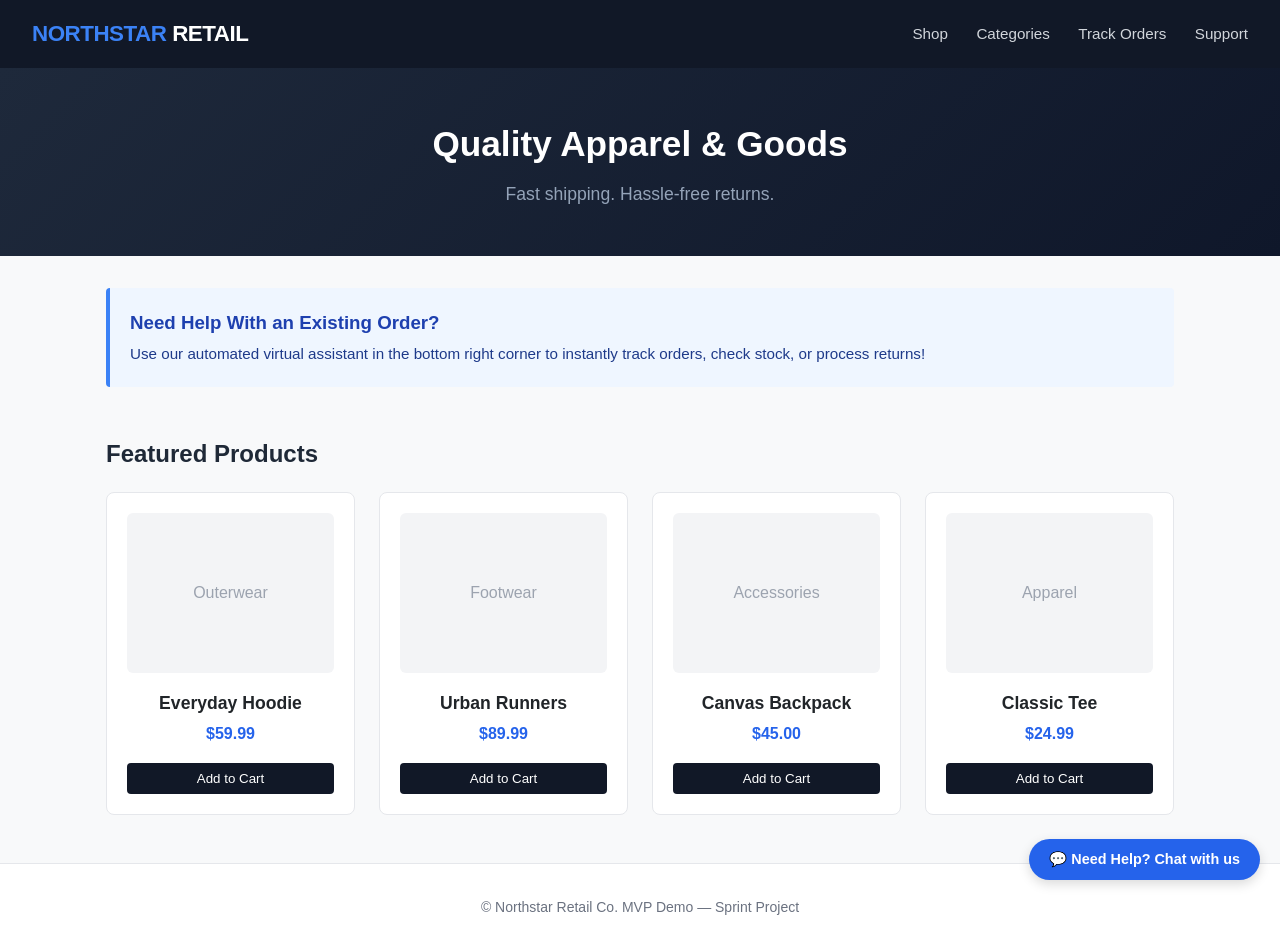
==== index.html @ 6c0682ec "Rename index (1).html to index.html" ====
<!DOCTYPE html>
<html lang="en">
<head>
  <meta charset="UTF-8">
  <meta name="viewport" content="width=device-width, initial-scale=1.0">
  <meta name="description" content="Northstar Retail Co. — quality apparel and goods with fast shipping and hassle-free returns.">
  <title>Northstar Retail Co. | Online Store</title>
  <style>
    /* Modern Reset & Font Setup */
    * {
      box-sizing: border-box;
      margin: 0;
      padding: 0;
      font-family: -apple-system, BlinkMacSystemFont, "Segoe UI", Roboto, Helvetica, Arial, sans-serif;
    }

    html {
      scroll-behavior: smooth;
    }

    body {
      background-color: #f8f9fa;
      color: #212529;
      line-height: 1.6;
    }

    /* Header Navigation */
    header {
      background-color: #111827;
      color: #ffffff;
      padding: 1rem 2rem;
      display: flex;
      justify-content: space-between;
      align-items: center;
      box-shadow: 0 2px 4px rgba(0,0,0,0.1);
      flex-wrap: wrap;
      gap: 0.5rem;
    }

    .logo {
      font-size: 1.4rem;
      font-weight: 700;
      letter-spacing: -0.5px;
      color: #3b82f6;
    }

    .logo span {
      color: #ffffff;
    }

    nav a {
      color: #d1d5db;
      text-decoration: none;
      margin-left: 1.5rem;
      font-size: 0.95rem;
      transition: color 0.2s;
    }

    nav a:hover,
    nav a:focus-visible {
      color: #ffffff;
    }

    /* Hero Section */
    .hero {
      background: linear-gradient(135deg, #1e293b 0%, #0f172a 100%);
      color: white;
      padding: 3rem 2rem;
      text-align: center;
    }

    .hero h1 {
      font-size: 2.2rem;
      margin-bottom: 0.5rem;
    }

    .hero p {
      color: #94a3b8;
      font-size: 1.1rem;
    }

    /* Main Container & Layout */
    .container {
      max-width: 1100px;
      margin: 2rem auto;
      padding: 0 1rem;
    }

    .section-title {
      font-size: 1.5rem;
      margin-bottom: 1.2rem;
      color: #1f2937;
    }

    /* Products Grid */
    .product-grid {
      display: grid;
      grid-template-columns: repeat(auto-fill, minmax(240px, 1fr));
      gap: 1.5rem;
      margin-bottom: 3rem;
    }

    .product-card {
      background: #ffffff;
      border-radius: 8px;
      border: 1px solid #e5e7eb;
      padding: 1.25rem;
      text-align: center;
      transition: transform 0.2s, box-shadow 0.2s;
    }

    .product-card:hover {
      transform: translateY(-3px);
      box-shadow: 0 10px 15px -3px rgba(0, 0, 0, 0.05);
    }

    .product-image-placeholder {
      width: 100%;
      height: 160px;
      background-color: #f3f4f6;
      border-radius: 6px;
      display: flex;
      align-items: center;
      justify-content: center;
      color: #9ca3af;
      font-weight: 500;
      margin-bottom: 1rem;
    }

    .product-title {
      font-size: 1.1rem;
      font-weight: 600;
      margin-bottom: 0.25rem;
    }

    .product-price {
      color: #2563eb;
      font-weight: 700;
      margin-bottom: 1rem;
    }

    .btn-buy {
      background-color: #111827;
      color: white;
      border: none;
      padding: 0.5rem 1rem;
      border-radius: 4px;
      cursor: pointer;
      width: 100%;
      font-weight: 500;
    }

    .btn-buy:hover,
    .btn-buy:focus-visible {
      background-color: #1f2937;
    }

    /* Support / Info Banner */
    .info-banner {
      background-color: #eff6ff;
      border-left: 4px solid #3b82f6;
      padding: 1.25rem;
      border-radius: 4px;
      margin-bottom: 3rem;
    }

    .info-banner h3 {
      color: #1e40af;
      margin-bottom: 0.25rem;
    }

    .info-banner p {
      color: #1e3a8a;
      font-size: 0.95rem;
    }

    /* Footer */
    footer {
      text-align: center;
      padding: 2rem;
      color: #6b7280;
      font-size: 0.875rem;
      border-top: 1px solid #e5e7eb;
      background-color: #ffffff;
    }

    /* ===================================================
       WIDGET HOST CONTAINER (Reserved for Tasks 6 & 11)
       =================================================== */
    #support-widget-root {
      position: fixed;
      bottom: 20px;
      right: 20px;
      z-index: 9999;
    }

    .widget-placeholder {
      background-color: #2563eb;
      color: white;
      padding: 12px 20px;
      border-radius: 25px;
      font-size: 0.9rem;
      font-weight: 600;
      box-shadow: 0 4px 12px rgba(0,0,0,0.15);
      cursor: pointer;
      display: flex;
      align-items: center;
      gap: 8px;
      border: none;
      font-family: inherit;
    }

    .widget-placeholder:focus-visible {
      outline: 3px solid #93c5fd;
      outline-offset: 2px;
    }

    /* Mobile responsiveness */
    @media (max-width: 640px) {
      header {
        flex-direction: column;
        align-items: flex-start;
      }
      nav a {
        margin-left: 0;
        margin-right: 1rem;
      }
      .hero h1 {
        font-size: 1.7rem;
      }
    }
  </style>
</head>
<body>

  <!-- Navigation -->
  <header>
    <div class="logo">NORTHSTAR <span>RETAIL</span></div>
    <nav aria-label="Main navigation">
      <a href="#shop">Shop</a>
      <a href="#">Categories</a>
      <a href="#">Track Orders</a>
      <a href="#">Support</a>
    </nav>
  </header>

  <!-- Hero Section -->
  <div class="hero">
    <h1>Quality Apparel & Goods</h1>
    <p>Fast shipping. Hassle-free returns.</p>
  </div>

  <!-- Main Content Container -->
  <div class="container">

    <!-- Support Notification Banner -->
    <div class="info-banner">
      <h3>Need Help With an Existing Order?</h3>
      <p>Use our automated virtual assistant in the bottom right corner to instantly track orders, check stock, or process returns!</p>
    </div>

    <!-- Featured Products -->
    <h2 class="section-title" id="shop">Featured Products</h2>
    <div class="product-grid">

      <div class="product-card">
        <div class="product-image-placeholder">Outerwear</div>
        <div class="product-title">Everyday Hoodie</div>
        <div class="product-price">$59.99</div>
        <button type="button" class="btn-buy">Add to Cart</button>
      </div>

      <div class="product-card">
        <div class="product-image-placeholder">Footwear</div>
        <div class="product-title">Urban Runners</div>
        <div class="product-price">$89.99</div>
        <button type="button" class="btn-buy">Add to Cart</button>
      </div>

      <div class="product-card">
        <div class="product-image-placeholder">Accessories</div>
        <div class="product-title">Canvas Backpack</div>
        <div class="product-price">$45.00</div>
        <button type="button" class="btn-buy">Add to Cart</button>
      </div>

      <div class="product-card">
        <div class="product-image-placeholder">Apparel</div>
        <div class="product-title">Classic Tee</div>
        <div class="product-price">$24.99</div>
        <button type="button" class="btn-buy">Add to Cart</button>
      </div>

    </div>
  </div>

  <!-- Footer -->
  <footer>
    <p>&copy; Northstar Retail Co. MVP Demo — Sprint Project</p>
  </footer>

  <!-- ===================================================
       CONTAINER WHERE NETSANET'S WIDGET (TASK 6) ATTACHES
       =================================================== -->
  <div id="support-widget-root">
    <!-- Placeholder badge until Task 11 embed is done -->
    <button type="button" class="widget-placeholder" id="widget-launcher" aria-label="Open support chat">
      💬 Need Help? Chat with us
    </button>
  </div>

</body>
</html>
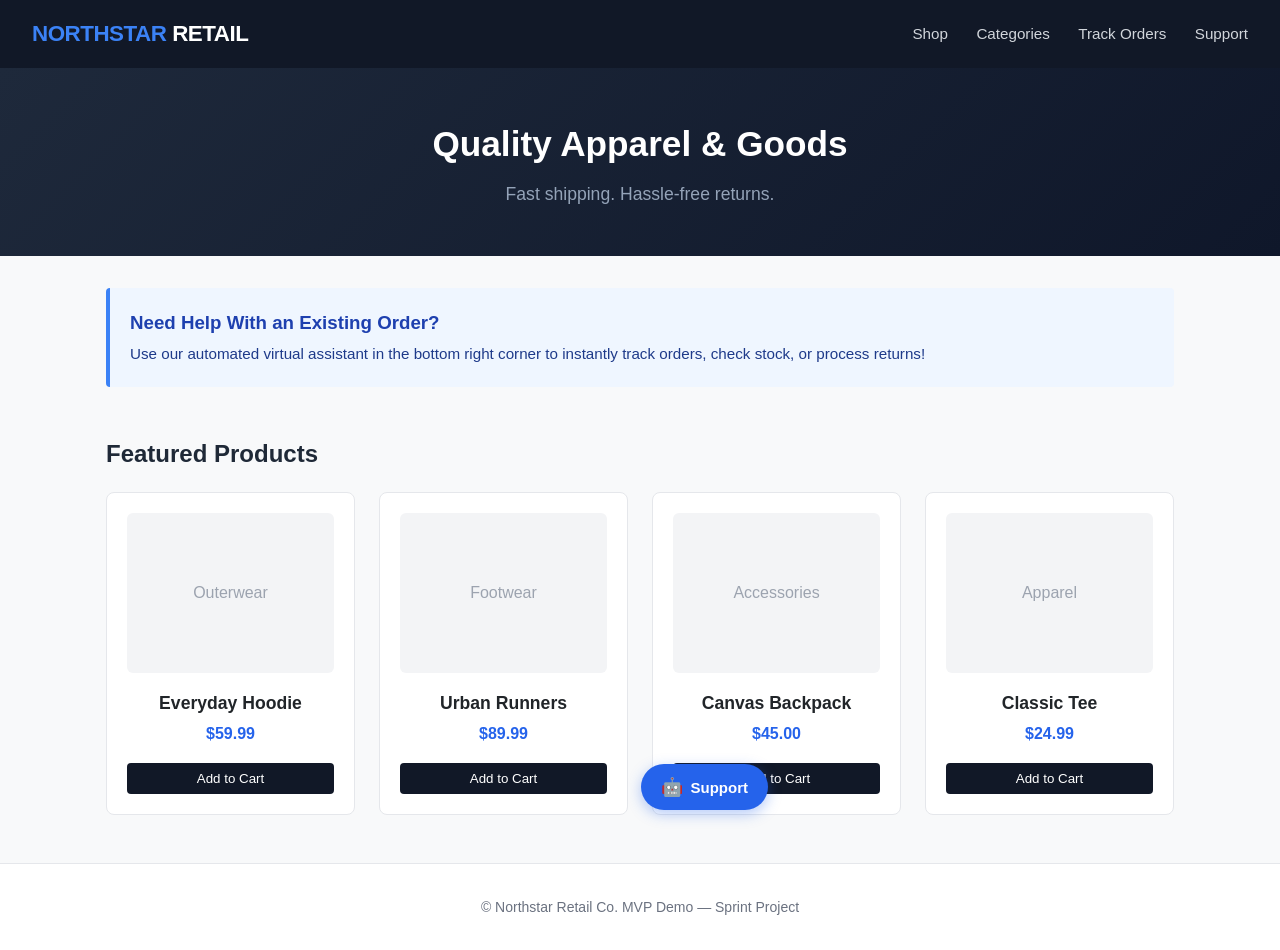
==== commit fc05dc33: "Enable index.html is able to integrate the widget Added a fetch to bring the widget to the main page" ====
--- a/index.html
+++ b/index.html
@@ -4,6 +4,7 @@
   <meta charset="UTF-8">
   <meta name="viewport" content="width=device-width, initial-scale=1.0">
   <meta name="description" content="Northstar Retail Co. — quality apparel and goods with fast shipping and hassle-free returns.">
+  <link rel="stylesheet" href="widgetUI/style.css">
   <title>Northstar Retail Co. | Online Store</title>
   <style>
     /* Modern Reset & Font Setup */
@@ -299,15 +300,33 @@
     <p>&copy; Northstar Retail Co. MVP Demo — Sprint Project</p>
   </footer>
 
-  <!-- ===================================================
-       CONTAINER WHERE NETSANET'S WIDGET (TASK 6) ATTACHES
-       =================================================== -->
-  <div id="support-widget-root">
-    <!-- Placeholder badge until Task 11 embed is done -->
-    <button type="button" class="widget-placeholder" id="widget-launcher" aria-label="Open support chat">
-      💬 Need Help? Chat with us
-    </button>
-  </div>
-
+  
+  <div id="chatbot-container"></div>
+
+  <script>
+      async function loadChatbot() {
+          try {
+              // 1. The exact name of your chatbot subfolder (include the trailing slash)
+              const folderPath = 'widgetUI/'; 
+  
+              // 2. Fetch and inject the chatbot HTML markup
+              const response = await fetch(`${folderPath}index.html`); // Use the exact name of your chatbot file
+              if (!response.ok) throw new Error('Could not load chatbot HTML markup');
+              
+              const htmlText = await response.text();
+              document.getElementById('chatbot-container').innerHTML = htmlText;
+  
+              // 4. FORCE LOAD THE JS
+              const chatbotJS = document.createElement('script');
+              chatbotJS.src = `${folderPath}script.js`; // Becomes widgetUI/script.js
+              document.body.appendChild(chatbotJS);
+  
+          } catch (error) {
+              console.error('Error integrating chatbot:', error);
+          }
+      }
+  
+      window.addEventListener('DOMContentLoaded', loadChatbot);
+  </script>
 </body>
 </html>
--- a/widgetUI/style.css
+++ b/widgetUI/style.css
@@ -0,0 +1,196 @@
+/* Container positioned at bottom-right */
+.chat-widget-container {
+  position: fixed;
+  bottom: 10%;
+  right: 40%;
+  z-index: 9999;
+  font-family: -apple-system, BlinkMacSystemFont, "Segoe UI", Roboto, sans-serif;
+}
+
+/* Floating Trigger Button */
+.chat-trigger-btn {
+  display: flex;
+  align-items: center;
+  gap: 8px;
+  background-color: #2563eb; /* Primary accent */
+  color: #ffffff;
+  border: none;
+  padding: 12px 20px;
+  border-radius: 9999px; /* Pill shape */
+  font-size: 15px;
+  font-weight: 600;
+  cursor: pointer;
+  box-shadow: 0 4px 14px rgba(37, 99, 235, 0.35);
+  transition: transform 0.2s ease, background-color 0.2s ease;
+}
+
+.chat-trigger-btn:hover {
+  background-color: #1d4ed8;
+  transform: translateY(-2px);
+}
+
+.bot-icon {
+  font-size: 18px;
+}
+
+/* Popup Chat Box */
+.chat-popup {
+  position: absolute;
+  bottom: 64px; /* Sits right above the trigger button */
+  right: 0;
+  width: 360px;
+  height: 480px;
+  background-color: #ffffff;
+  border-radius: 16px;
+  box-shadow: 0 10px 25px rgba(0, 0, 0, 0.15);
+  display: flex;
+  flex-direction: column;
+  overflow: hidden;
+
+  /* Hidden state with scale & fade transition */
+  opacity: 0;
+  visibility: hidden;
+  transform: translateY(12px) scale(0.95);
+  transition: all 0.25s cubic-bezier(0.16, 1, 0.3, 1);
+}
+
+/* Visible state */
+.chat-popup.active {
+  opacity: 1;
+  visibility: visible;
+  transform: translateY(0) scale(1);
+}
+
+/* Header */
+.chat-header {
+  background-color: #2563eb;
+  color: #ffffff;
+  padding: 16px;
+  display: flex;
+  justify-content: space-between;
+  align-items: center;
+}
+
+.chat-bot-info {
+  display: flex;
+  align-items: center;
+  gap: 10px;
+}
+
+.bot-avatar {
+  font-size: 22px;
+  background: rgba(255, 255, 255, 0.2);
+  padding: 6px;
+  border-radius: 50%;
+}
+
+.chat-bot-info h4 {
+  margin: 0;
+  font-size: 15px;
+}
+
+.status-online {
+  font-size: 11px;
+  opacity: 0.85;
+}
+
+.close-btn {
+  background: none;
+  border: none;
+  color: white;
+  font-size: 24px;
+  cursor: pointer;
+}
+
+/* Body / Message Area */
+.chat-body {
+  flex: 1;
+  padding: 16px;
+  overflow-y: auto;
+  background-color: #f8fafc;
+  display: flex;
+  flex-direction: column;
+  gap: 12px;
+}
+
+.message {
+  max-width: 80%;
+  padding: 10px 14px;
+  border-radius: 12px;
+  font-size: 14px;
+  line-height: 1.4;
+}
+
+.bot-message {
+  background-color: #e2e8f0;
+  color: #1e293b;
+  align-self: flex-start;
+  border-bottom-left-radius: 2px;
+}
+
+.user-message {
+  background-color: #2563eb;
+  color: #ffffff;
+  align-self: flex-end;
+  border-bottom-right-radius: 2px;
+}
+
+/* Footer / Input Area */
+.chat-footer {
+  padding: 12px;
+  border-top: 1px solid #e2e8f0;
+  display: flex;
+  gap: 8px;
+}
+
+.chat-footer input {
+  flex: 1;
+  border: 1px solid #cbd5e1;
+  border-radius: 8px;
+  padding: 8px 12px;
+  outline: none;
+}
+
+.chat-footer button {
+  background-color: #2563eb;
+  color: white;
+  border: none;
+  padding: 8px 14px;
+  border-radius: 8px;
+  cursor: pointer;
+  font-weight: 600;
+}
+
+/* =========================================================================
+   ADDED FOR TASK 7 — button-menu component styling.
+   Kept in the same visual language as the rest of this file
+   (same blue accent #2563eb, same radius/spacing scale).
+   ========================================================================= */
+.menu {
+  display: flex;
+  flex-wrap: wrap;
+  gap: 8px;
+  align-self: flex-start;
+  max-width: 100%;
+}
+
+.menu button {
+  background: #ffffff;
+  border: 1px solid #2563eb;
+  color: #2563eb;
+  padding: 8px 12px;
+  border-radius: 9999px;
+  font-size: 13px;
+  cursor: pointer;
+  transition: background 0.15s, color 0.15s;
+}
+
+.menu button:hover {
+  background: #2563eb;
+  color: #ffffff;
+}
+
+.menu button:disabled {
+  opacity: 0.5;
+  cursor: default;
+}
